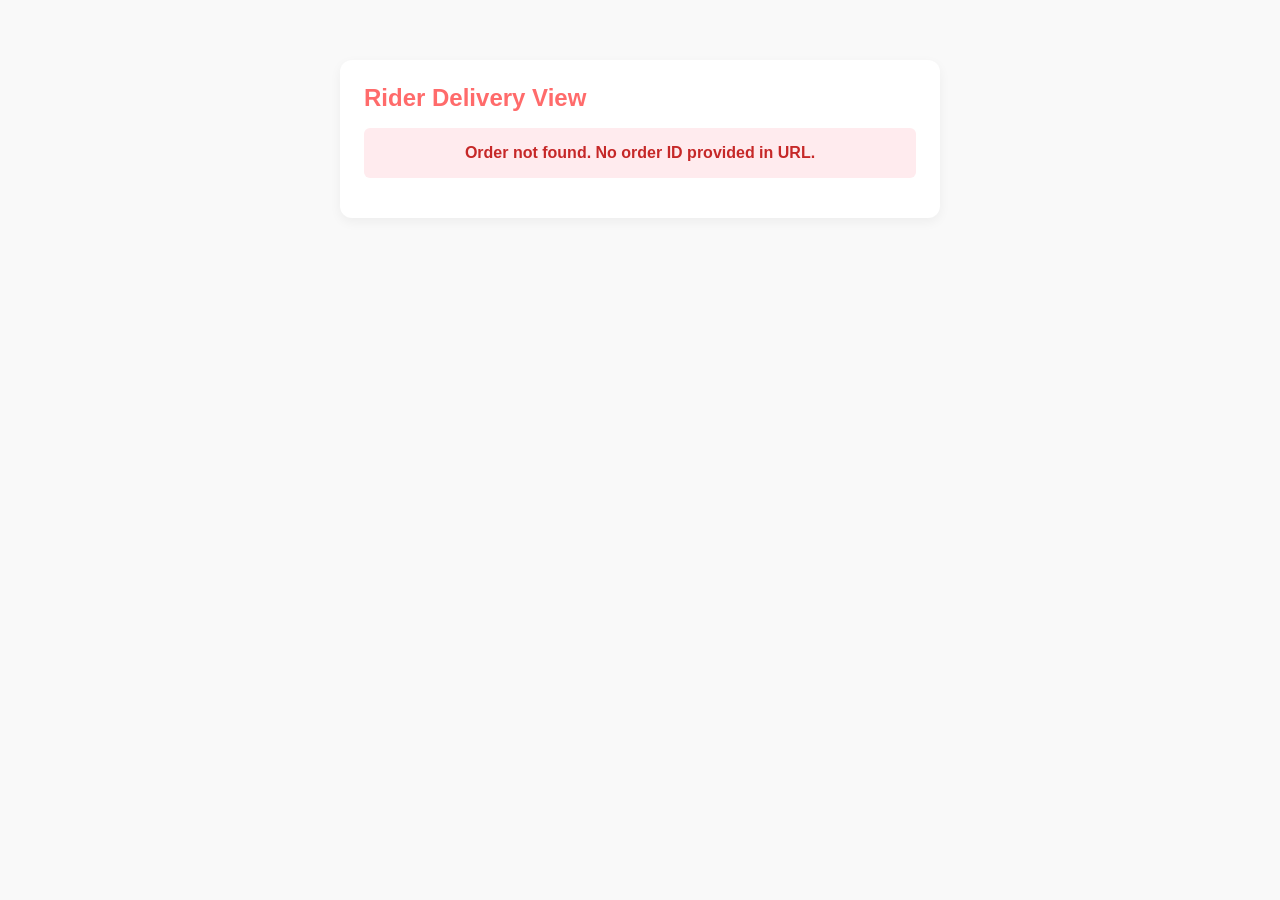
==== rider.html @ c68f9dd2 "Create rider.html" ====
<!DOCTYPE html>
<html lang="en">
<head>
    <meta charset="UTF-8">
    <meta name="viewport" content="width=device-width, initial-scale=1.0">
    <title>Lieferoo - Rider Delivery View</title>
    <style>
        body { font-family: -apple-system, BlinkMacSystemFont, "Segoe UI", Roboto, sans-serif; max-width: 600px; margin: 40px auto; padding: 20px; color: #333; background: #f9f9f9; }
        .card { background: #fff; padding: 24px; border-radius: 12px; box-shadow: 0 4px 12px rgba(0,0,0,0.05); }
        h1 { margin-top: 0; font-size: 24px; color: #ff6b6b; }
        .address-box { font-size: 18px; font-weight: bold; margin-bottom: 8px; color: #222; }
        .details-box { font-size: 16px; margin-bottom: 16px; color: #555; }
        .note-box { background: #fff8e1; border-left: 4px solid #ffc107; padding: 12px; margin-bottom: 20px; border-radius: 4px; font-size: 14px; }
        .status-msg { padding: 16px; border-radius: 6px; font-weight: bold; text-align: center; margin-bottom: 16px; display: none; }
        .error-state { background: #ffebee; color: #c62828; }
        .success-state { background: #e8f5e9; color: #2e7d32; }
        button { background: #2e7d32; color: white; border: none; padding: 14px 20px; font-size: 16px; font-weight: 600; border-radius: 6px; cursor: pointer; width: 100%; }
        button:hover { background: #1b5e20; }
        button:disabled { background: #ccc; cursor: not-allowed; }
    </style>
</head>
<body>

<div class="card">
    <h1>Rider Delivery View</h1>
    
    <div id="message-box" class="status-msg">Loading order details...</div>

    <div id="order-content" style="display: none;">
        <div class="address-box" id="road-address"></div>
        <div class="details-box" id="order-details"></div>
        <div class="note-box" id="rider-note" style="display: none;"></div>
        
        <button id="deliver-btn" onclick="markDelivered()">Mark as Delivered</button>
    </div>
</div>

<script>
    // Korean mapping dictionary for entry methods as specified in PRD
    const entryMethodPhrases = {
        'door_code': '공동현관 비밀번호',
        'call': '공동현관 호출',
        'security_desk': '경비실 문의',
        'free': '자유 출입'
    };

    async function loadOrder() {
        const urlParams = new URLSearchParams(window.location.search);
        const orderId = urlParams.get('id');
        const msgBox = document.getElementById('message-box');

        if (!orderId) {
            msgBox.textContent = "Order not found. No order ID provided in URL.";
            msgBox.className = "status-msg error-state";
            msgBox.style.display = "block";
            return;
        }

        try {
            const res = await fetch(`/order?id=${orderId}`);
            const data = await res.json();

            if (!res.ok) {
                msgBox.textContent = data.error || "Order not found.";
                msgBox.className = "status-msg error-state";
                msgBox.style.display = "block";
                return;
            }

            // Populate Order Info
            document.getElementById('road-address').textContent = data.road_address_ko || data.road_address_en;
            
            // Format Line 2: {detail} · {Korean phrase} {entry_code}
            const phrase = entryMethodPhrases[data.entry_method] || data.entry_method;
            let line2 = `${data.detail} · ${phrase}`;
            if (data.entry_code && data.entry_code.trim() !== '') {
                line2 += ` ${data.entry_code}`;
            }
            document.getElementById('order-details').textContent = line2;

            // Handle Rider Note
            const noteBox = document.getElementById('rider-note');
            if (data.rider_note && data.rider_note.trim() !== '') {
                noteBox.textContent = `Note: ${data.rider_note}`;
                noteBox.style.display = 'block';
            }

            // Check if already delivered
            if (data.status === 'delivered') {
                const btn = document.getElementById('deliver-btn');
                btn.textContent = "Already Delivered";
                btn.disabled = true;
                btn.style.background = "#9e9e9e";
            }

            document.getElementById('order-content').style.display = 'block';
            msgBox.style.display = 'none';

        } catch (err) {
            msgBox.textContent = "Error loading order details.";
            msgBox.className = "status-msg error-state";
            msgBox.style.display = "block";
        }
    }

    async function markDelivered() {
        const urlParams = new URLSearchParams(window.location.search);
        const orderId = urlParams.get('id');
        const btn = document.getElementById('deliver-btn');
        const msgBox = document.getElementById('message-box');

        try {
            const res = await fetch('/deliver', {
                method: 'POST',
                headers: { 'Content-Type': 'application/json' },
                body: JSON.stringify({ order_id: orderId })
            });
            const data = await res.json();

            if (!res.ok) {
                alert(data.error || "Failed to update status.");
            } else {
                btn.textContent = "Delivered Successfully";
                btn.disabled = true;
                btn.style.background = "#9e9e9e";
                
                msgBox.textContent = "Order marked as delivered!";
                msgBox.className = "status-msg success-state";
                msgBox.style.display = "block";
            }
        } catch (err) {
            alert("Network error. Please try again.");
        }
    }

    // Initialize on load
    loadOrder();
</script>

</body>
</html>
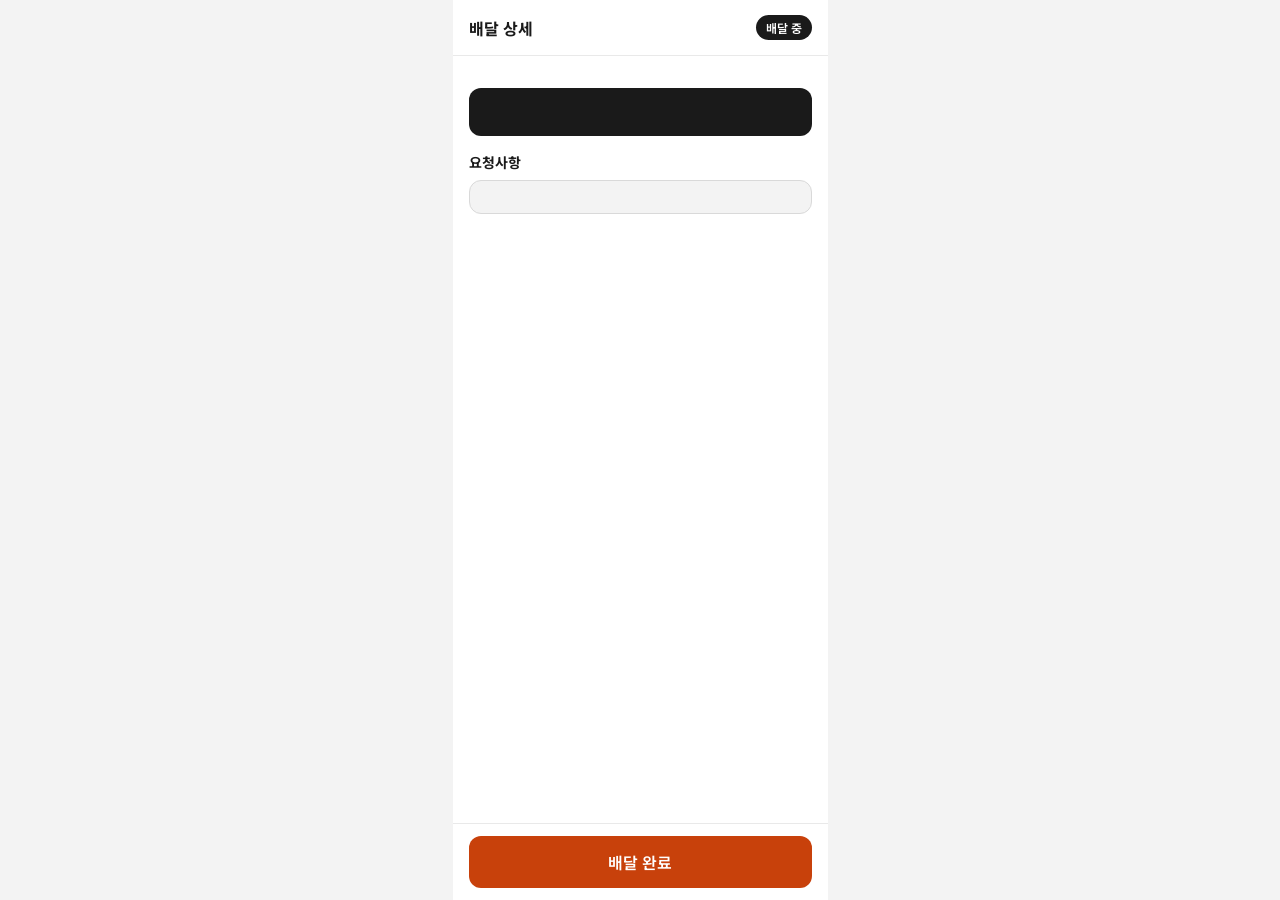
==== commit a154a3f0: "Update rider.html for Korean localization" ====
--- a/rider.html
+++ b/rider.html
@@ -1,141 +1,43 @@
 <!DOCTYPE html>
-<html lang="en">
+<html lang="ko">
 <head>
-    <meta charset="UTF-8">
-    <meta name="viewport" content="width=device-width, initial-scale=1.0">
-    <title>Lieferoo - Rider Delivery View</title>
-    <style>
-        body { font-family: -apple-system, BlinkMacSystemFont, "Segoe UI", Roboto, sans-serif; max-width: 600px; margin: 40px auto; padding: 20px; color: #333; background: #f9f9f9; }
-        .card { background: #fff; padding: 24px; border-radius: 12px; box-shadow: 0 4px 12px rgba(0,0,0,0.05); }
-        h1 { margin-top: 0; font-size: 24px; color: #ff6b6b; }
-        .address-box { font-size: 18px; font-weight: bold; margin-bottom: 8px; color: #222; }
-        .details-box { font-size: 16px; margin-bottom: 16px; color: #555; }
-        .note-box { background: #fff8e1; border-left: 4px solid #ffc107; padding: 12px; margin-bottom: 20px; border-radius: 4px; font-size: 14px; }
-        .status-msg { padding: 16px; border-radius: 6px; font-weight: bold; text-align: center; margin-bottom: 16px; display: none; }
-        .error-state { background: #ffebee; color: #c62828; }
-        .success-state { background: #e8f5e9; color: #2e7d32; }
-        button { background: #2e7d32; color: white; border: none; padding: 14px 20px; font-size: 16px; font-weight: 600; border-radius: 6px; cursor: pointer; width: 100%; }
-        button:hover { background: #1b5e20; }
-        button:disabled { background: #ccc; cursor: not-allowed; }
-    </style>
+  <meta charset="UTF-8" />
+  <meta name="viewport" content="width=device-width, initial-scale=1.0" />
+  <title>Lieferoo — 배달 상세</title>
+  <link rel="stylesheet" href="./tokens.css" />
+  <link rel="stylesheet" href="./rider.css" />
 </head>
 <body>
+  <div class="app-frame">
+    <!-- Top Bar -->
+    <header class="top-bar">
+      <h1 class="rider-top-title">배달 상세</h1>
+      <span id="statusPill" class="status-pill in-progress">배달 중</span>
+    </header>
 
-<div class="card">
-    <h1>Rider Delivery View</h1>
-    
-    <div id="message-box" class="status-msg">Loading order details...</div>
+    <!-- Main Content -->
+    <main id="mainContent" class="rider-content">
+      <div id="metaLine" class="meta-line"></div>
 
-    <div id="order-content" style="display: none;">
-        <div class="address-box" id="road-address"></div>
-        <div class="details-box" id="order-details"></div>
-        <div class="note-box" id="rider-note" style="display: none;"></div>
-        
-        <button id="deliver-btn" onclick="markDelivered()">Mark as Delivered</button>
+      <!-- Error Box (replaces alert()) -->
+      <div id="errorAlertBox" class="error-alert-box" role="alert"></div>
+
+      <!-- Dark Destination Block ("도착지") -->
+      <section id="destinationBlock" class="rider-dark-card" aria-label="도착지"></section>
+
+      <!-- Requests Section ("요청사항") -->
+      <section id="requestsSection" class="requests-section" aria-label="요청사항">
+        <div class="requests-heading">요청사항</div>
+        <div id="requestsBox" class="requests-card"></div>
+      </section>
+    </main>
+
+    <!-- Bottom Action Bar -->
+    <div id="bottomBar" class="bottom-bar">
+      <button type="button" id="actionBtn" class="btn-big">배달 완료</button>
     </div>
-</div>
+  </div>
 
-<script>
-    // Korean mapping dictionary for entry methods as specified in PRD
-    const entryMethodPhrases = {
-        'door_code': '공동현관 비밀번호',
-        'call': '공동현관 호출',
-        'security_desk': '경비실 문의',
-        'free': '자유 출입'
-    };
-
-    async function loadOrder() {
-        const urlParams = new URLSearchParams(window.location.search);
-        const orderId = urlParams.get('id');
-        const msgBox = document.getElementById('message-box');
-
-        if (!orderId) {
-            msgBox.textContent = "Order not found. No order ID provided in URL.";
-            msgBox.className = "status-msg error-state";
-            msgBox.style.display = "block";
-            return;
-        }
-
-        try {
-            const res = await fetch(`/order?id=${orderId}`);
-            const data = await res.json();
-
-            if (!res.ok) {
-                msgBox.textContent = data.error || "Order not found.";
-                msgBox.className = "status-msg error-state";
-                msgBox.style.display = "block";
-                return;
-            }
-
-            // Populate Order Info
-            document.getElementById('road-address').textContent = data.road_address_ko || data.road_address_en;
-            
-            // Format Line 2: {detail} · {Korean phrase} {entry_code}
-            const phrase = entryMethodPhrases[data.entry_method] || data.entry_method;
-            let line2 = `${data.detail} · ${phrase}`;
-            if (data.entry_code && data.entry_code.trim() !== '') {
-                line2 += ` ${data.entry_code}`;
-            }
-            document.getElementById('order-details').textContent = line2;
-
-            // Handle Rider Note
-            const noteBox = document.getElementById('rider-note');
-            if (data.rider_note && data.rider_note.trim() !== '') {
-                noteBox.textContent = `Note: ${data.rider_note}`;
-                noteBox.style.display = 'block';
-            }
-
-            // Check if already delivered
-            if (data.status === 'delivered') {
-                const btn = document.getElementById('deliver-btn');
-                btn.textContent = "Already Delivered";
-                btn.disabled = true;
-                btn.style.background = "#9e9e9e";
-            }
-
-            document.getElementById('order-content').style.display = 'block';
-            msgBox.style.display = 'none';
-
-        } catch (err) {
-            msgBox.textContent = "Error loading order details.";
-            msgBox.className = "status-msg error-state";
-            msgBox.style.display = "block";
-        }
-    }
-
-    async function markDelivered() {
-        const urlParams = new URLSearchParams(window.location.search);
-        const orderId = urlParams.get('id');
-        const btn = document.getElementById('deliver-btn');
-        const msgBox = document.getElementById('message-box');
-
-        try {
-            const res = await fetch('/deliver', {
-                method: 'POST',
-                headers: { 'Content-Type': 'application/json' },
-                body: JSON.stringify({ order_id: orderId })
-            });
-            const data = await res.json();
-
-            if (!res.ok) {
-                alert(data.error || "Failed to update status.");
-            } else {
-                btn.textContent = "Delivered Successfully";
-                btn.disabled = true;
-                btn.style.background = "#9e9e9e";
-                
-                msgBox.textContent = "Order marked as delivered!";
-                msgBox.className = "status-msg success-state";
-                msgBox.style.display = "block";
-            }
-        } catch (err) {
-            alert("Network error. Please try again.");
-        }
-    }
-
-    // Initialize on load
-    loadOrder();
-</script>
-
+  <script src="./rider.js"></script>
 </body>
 </html>
--- a/tokens.css
+++ b/tokens.css
@@ -0,0 +1,138 @@
+/* 1. Load Noto Sans KR from Google Fonts */
+@import url('https://fonts.googleapis.com/css2?family=Noto+Sans+KR:wght@400;500;600;700&display=swap');
+
+:root {
+  /* 2. Color Tokens (Lieferoo Spec Board) */
+  --primary: #C8410B;
+  --primary-pressed: #A33608;
+  --primary-subtle: #FFF3EC;
+
+  --text: #1A1A1A;
+  --text-sub: #666666;
+  --text-disabled: #B3B3B3;
+  --text-on-primary: #FFFFFF;
+
+  --surface: #FFFFFF;
+  --band: #F3F3F3;
+  --border: #D9D9D9;
+  --divider: #E9E9E9;
+
+  --error: #D93025;
+  --success: #1F8A4C;
+  --warning: #B87400;
+  --info: #2563C9;
+  --rider-block: #1A1A1A;
+
+  /* 3. Typography */
+  --font-family: 'Noto Sans KR', -apple-system, BlinkMacSystemFont, 'Segoe UI', Roboto, sans-serif;
+
+  /* 4. Spacing Steps (px) */
+  --space-1: 4px;
+  --space-2: 8px;
+  --space-3: 12px;
+  --space-4: 16px;
+  --space-5: 24px;
+  --space-6: 32px;
+
+  /* 5. Border Radius */
+  --radius-sm: 4px;
+  --radius-md: 12px;
+  --radius-pill: 9999px;
+
+  /* 6. Component Heights & Frame Dimensions */
+  --height-topbar: 56px;
+  --height-btn-lg: 52px;
+  --height-input: 48px;
+  --frame-width: 375px;
+  --frame-height: 812px;
+}
+
+/* Base Reset */
+*, *::before, *::after {
+  box-sizing: border-box;
+  margin: 0;
+  padding: 0;
+}
+
+body {
+  font-family: var(--font-family);
+  color: var(--text);
+  background-color: var(--band);
+  display: flex;
+  justify-content: center;
+  min-height: 100vh;
+}
+
+/* 375x812 Mobile App Frame */
+.app-frame {
+  width: var(--frame-width);
+  min-height: var(--frame-height);
+  background-color: var(--surface);
+  display: flex;
+  flex-direction: column;
+  position: relative;
+  overflow-x: hidden;
+}
+
+/* Top Bar (56px) */
+.top-bar {
+  height: var(--height-topbar);
+  padding: 0 var(--space-4);
+  display: flex;
+  align-items: center;
+  justify-content: space-between;
+  border-bottom: 1px solid var(--divider);
+  background-color: var(--surface);
+}
+
+/* Standard Input (48px) */
+.input-field {
+  height: var(--height-input);
+  width: 100%;
+  padding: 0 var(--space-4);
+  border: 1px solid var(--border);
+  border-radius: var(--radius-md);
+  font-family: inherit;
+  color: var(--text);
+  background-color: var(--surface);
+  outline: none;
+  transition: border-color 0.15s ease;
+}
+
+.input-field::placeholder {
+  color: var(--text-disabled);
+}
+
+.input-field:focus {
+  border-color: var(--primary);
+}
+
+/* Big Button (52px, 16px from both sides) */
+.btn-big {
+  height: var(--height-btn-lg);
+  width: calc(100% - (var(--space-4) * 2));
+  margin: 0 var(--space-4);
+  border: none;
+  border-radius: var(--radius-md);
+  background-color: var(--primary);
+  color: var(--text-on-primary);
+  font-family: inherit;
+  font-weight: 600;
+  font-size: 16px;
+  cursor: pointer;
+  display: flex;
+  align-items: center;
+  justify-content: center;
+  transition: background-color 0.15s ease;
+}
+
+.btn-big:hover,
+.btn-big:active {
+  background-color: var(--primary-pressed);
+}
+
+.btn-big:disabled {
+  background-color: var(--band);
+  color: var(--text-disabled);
+  cursor: not-allowed;
+}
--- a/rider.css
+++ b/rider.css
@@ -0,0 +1,236 @@
+/* Top Bar */
+.top-bar {
+  display: flex;
+  align-items: center;
+  justify-content: space-between;
+  padding: 0 var(--space-4);
+  height: var(--height-topbar);
+  background-color: var(--surface);
+  border-bottom: 1px solid var(--divider);
+  position: sticky;
+  top: 0;
+  z-index: 10;
+}
+
+.rider-top-title {
+  font-size: 16px;
+  font-weight: 700;
+  color: var(--text);
+}
+
+/* Status Pill ("배달 중" dark or "배달 완료" green) */
+.status-pill {
+  font-size: 12px;
+  font-weight: 600;
+  padding: 4px 10px;
+  border-radius: var(--radius-pill);
+}
+
+.status-pill.in-progress {
+  background-color: var(--rider-block);
+  color: var(--text-on-primary);
+}
+
+.status-pill.completed {
+  background-color: var(--success);
+  color: var(--text-on-primary);
+}
+
+/* Main Content Area (Fits inside 375x812 without scrolling) */
+.rider-content {
+  padding: var(--space-4);
+  display: flex;
+  flex-direction: column;
+  gap: var(--space-4);
+  flex: 1;
+  padding-bottom: 88px;
+}
+
+/* Meta Line: "주문번호 {order_id}." */
+.meta-line {
+  font-size: 13px;
+  color: var(--text-sub);
+  font-weight: 500;
+}
+
+/* Dark Destination Block ("도착지") */
+.rider-dark-card {
+  background-color: var(--rider-block);
+  color: var(--text-on-primary);
+  border-radius: var(--radius-md);
+  padding: var(--space-5);
+  display: flex;
+  flex-direction: column;
+  gap: var(--space-3);
+}
+
+.rider-tag-small {
+  font-size: 12px;
+  color: var(--text-disabled);
+  font-weight: 600;
+}
+
+/* Detail big and bold: 28px/36px */
+.rider-detail-big {
+  font-size: 28px;
+  line-height: 36px;
+  font-weight: 700;
+  color: var(--text-on-primary);
+}
+
+/* Orange Chip with Korean Phrase */
+.rider-orange-chip {
+  align-self: flex-start;
+  background-color: var(--primary);
+  color: var(--text-on-primary);
+  font-size: 13px;
+  font-weight: 600;
+  padding: 6px 12px;
+  border-radius: var(--radius-pill);
+}
+
+/* Door Code: 32px/40px bold */
+.rider-code-huge {
+  font-size: 32px;
+  line-height: 40px;
+  font-weight: 700;
+  color: var(--text-on-primary);
+  letter-spacing: 1px;
+}
+
+/* Small Korean Address Line */
+.rider-ko-address {
+  font-size: 13px;
+  color: var(--text-disabled);
+  margin-top: var(--space-1);
+}
+
+/* Requests Section ("요청사항") — Quieter than the dark block */
+.requests-section {
+  display: flex;
+  flex-direction: column;
+  gap: var(--space-2);
+}
+
+.requests-heading {
+  font-size: 14px;
+  font-weight: 700;
+  color: var(--text);
+}
+
+.requests-card {
+  background-color: var(--band);
+  border: 1px solid var(--border);
+  border-radius: var(--radius-md);
+  padding: var(--space-4);
+  display: flex;
+  flex-direction: column;
+  gap: var(--space-1);
+}
+
+.requests-sublabel {
+  font-size: 12px;
+  font-weight: 600;
+  color: var(--text-sub);
+}
+
+.requests-body {
+  font-size: 14px;
+  color: var(--text);
+  line-height: 1.45;
+  white-space: pre-wrap;
+  word-break: break-word;
+}
+
+.requests-body.empty {
+  color: var(--text-sub);
+}
+
+/* Failure Red Box */
+.error-alert-box {
+  display: none;
+  background-color: #FDECEA;
+  color: var(--error);
+  border: 1px solid var(--error);
+  padding: var(--space-3) var(--space-4);
+  border-radius: var(--radius-md);
+  font-size: 13px;
+  font-weight: 500;
+  line-height: 1.4;
+}
+
+.error-alert-box.visible {
+  display: block;
+}
+
+/* Done View State */
+.done-container {
+  display: flex;
+  flex-direction: column;
+  align-items: center;
+  justify-content: center;
+  text-align: center;
+  gap: var(--space-3);
+  padding: var(--space-6) var(--space-4);
+  margin-top: var(--space-4);
+  background-color: var(--surface);
+  border-radius: var(--radius-md);
+  border: 1px solid var(--border);
+}
+
+.success-icon-circle {
+  width: 56px;
+  height: 56px;
+  background-color: #E8F5E9;
+  color: var(--success);
+  border-radius: 50%;
+  display: flex;
+  align-items: center;
+  justify-content: center;
+  font-size: 28px;
+  font-weight: 700;
+}
+
+.done-title {
+  font-size: 22px;
+  font-weight: 700;
+  color: var(--text);
+}
+
+.done-detail {
+  font-size: 18px;
+  font-weight: 600;
+  color: var(--text);
+}
+
+.done-meta {
+  font-size: 13px;
+  color: var(--text-sub);
+}
+
+/* Missing / Unknown Order View */
+.not-found-container {
+  display: flex;
+  flex-direction: column;
+  align-items: center;
+  justify-content: center;
+  text-align: center;
+  flex: 1;
+  padding: var(--space-6);
+}
+
+.not-found-title {
+  font-size: 16px;
+  font-weight: 600;
+  color: var(--text-sub);
+}
+
+/* Sticky Bottom Action Bar */
+.bottom-bar {
+  position: fixed;
+  bottom: 0;
+  width: var(--frame-width);
+  padding: var(--space-3) 0;
+  background-color: var(--surface);
+  border-top: 1px solid var(--divider);
+}
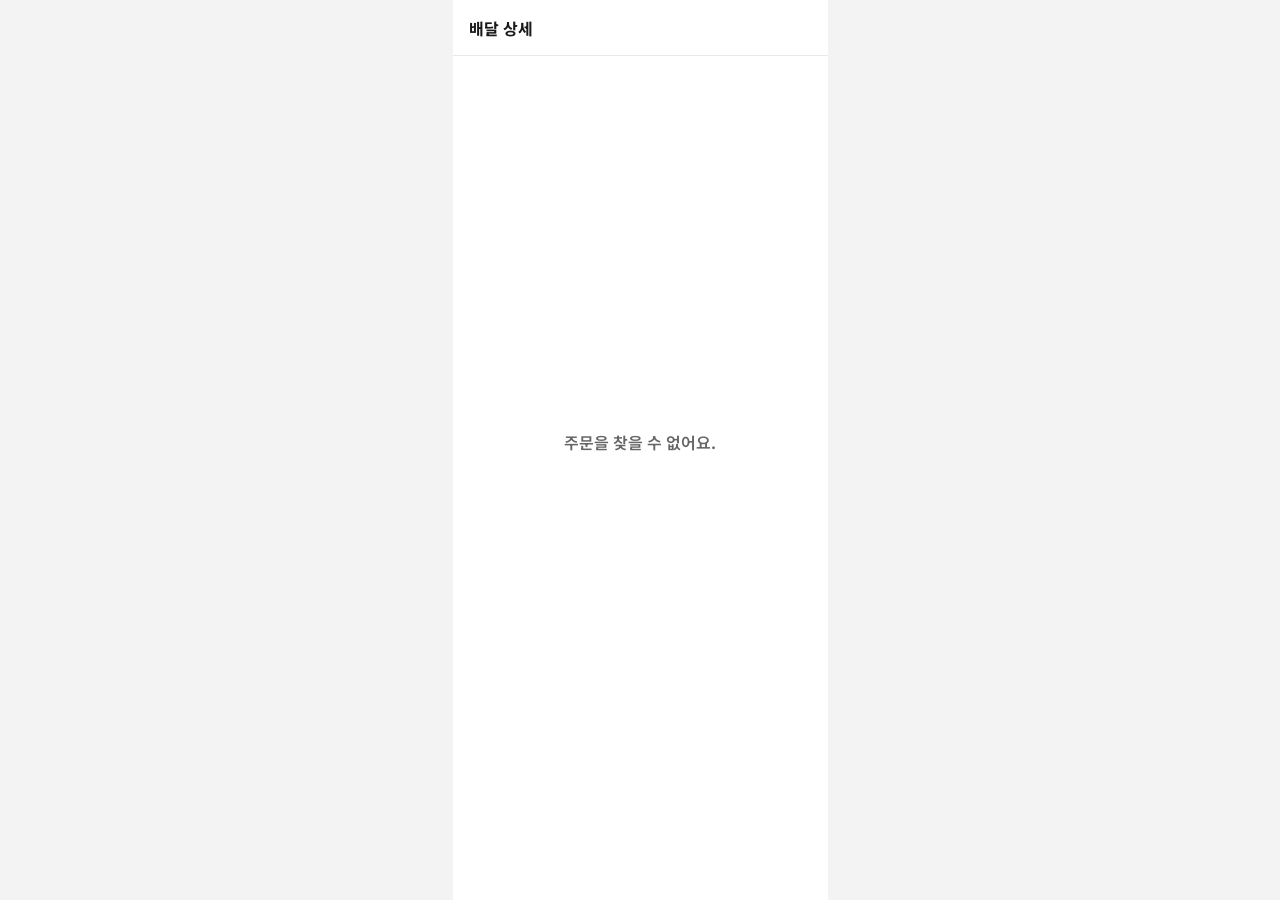
==== commit 3594d0c5: "Update rider.html" ====
--- a/rider.html
+++ b/rider.html
@@ -17,24 +17,49 @@
 
     <!-- Main Content -->
     <main id="mainContent" class="rider-content">
-      <div id="metaLine" class="meta-line"></div>
+      <div style="display: flex; justify-content: space-between; align-items: center;">
+        <div id="metaLine" class="meta-line"></div>
+        <div style="font-size: 12px; color: var(--text-sub); font-weight: 500;">픽업 20:41</div>
+      </div>
 
-      <!-- Error Box (replaces alert()) -->
+      <!-- Error Box -->
       <div id="errorAlertBox" class="error-alert-box" role="alert"></div>
 
       <!-- Dark Destination Block ("도착지") -->
       <section id="destinationBlock" class="rider-dark-card" aria-label="도착지"></section>
+
+      <!-- Map / Route Card Preview -->
+      <section class="rider-map-card" aria-label="지도 경로">
+        <svg class="rider-map-svg" viewBox="0 0 343 110" fill="none" xmlns="http://www.w3.org/2000/svg">
+          <rect width="343" height="110" fill="#EFEFEF"/>
+          <path d="M0 35H343" stroke="#FFFFFF" stroke-width="8"/>
+          <path d="M110 0V110" stroke="#FFFFFF" stroke-width="8"/>
+          <path d="M240 0V110" stroke="#FFFFFF" stroke-width="8"/>
+          <path d="M40 70H300" stroke="#C8410B" stroke-width="3" stroke-linecap="round"/>
+          <circle cx="40" cy="70" r="5" fill="#1A1A1A"/>
+          <circle cx="300" cy="70" r="5" fill="#C8410B"/>
+        </svg>
+      </section>
 
       <!-- Requests Section ("요청사항") -->
       <section id="requestsSection" class="requests-section" aria-label="요청사항">
         <div class="requests-heading">요청사항</div>
         <div id="requestsBox" class="requests-card"></div>
       </section>
+
+      <!-- Order Summary Meta Line -->
+      <div class="order-summary-meta">
+        <span>메뉴 2개 · 23,500원</span>
+        <span>선결제 완료</span>
+      </div>
     </main>
 
-    <!-- Bottom Action Bar -->
+    <!-- Bottom Action Bar with Dual Buttons -->
     <div id="bottomBar" class="bottom-bar">
-      <button type="button" id="actionBtn" class="btn-big">배달 완료</button>
+      <div class="bottom-buttons-row">
+        <button type="button" id="navBtn" class="btn-secondary">길 안내</button>
+        <button type="button" id="actionBtn" class="btn-big">배달 완료</button>
+      </div>
     </div>
   </div>
 
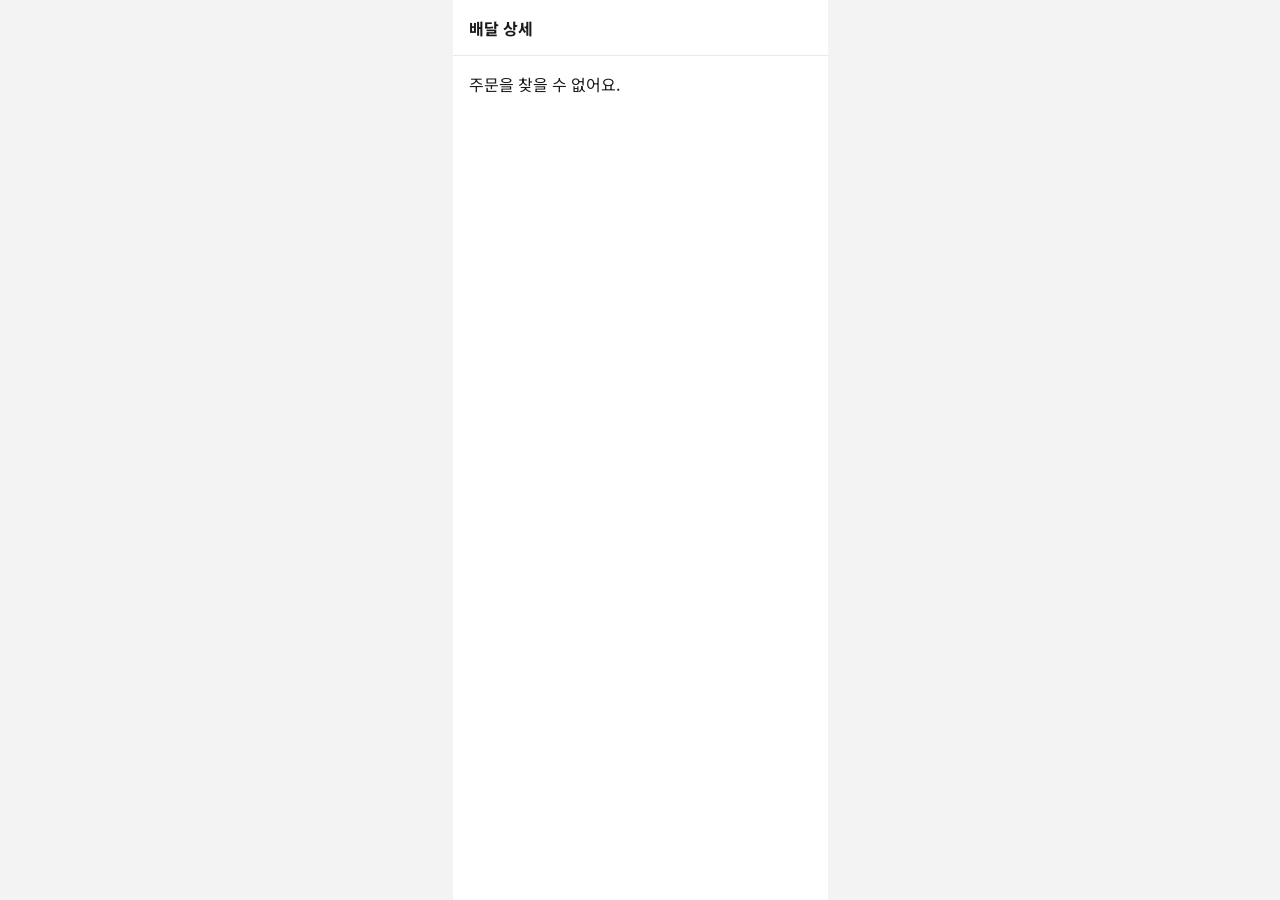
==== commit 6d72a18a: "Update rider.html" ====
--- a/rider.html
+++ b/rider.html
@@ -30,15 +30,7 @@
 
       <!-- Map / Route Card Preview -->
       <section class="rider-map-card" aria-label="지도 경로">
-        <svg class="rider-map-svg" viewBox="0 0 343 110" fill="none" xmlns="http://www.w3.org/2000/svg">
-          <rect width="343" height="110" fill="#EFEFEF"/>
-          <path d="M0 35H343" stroke="#FFFFFF" stroke-width="8"/>
-          <path d="M110 0V110" stroke="#FFFFFF" stroke-width="8"/>
-          <path d="M240 0V110" stroke="#FFFFFF" stroke-width="8"/>
-          <path d="M40 70H300" stroke="#C8410B" stroke-width="3" stroke-linecap="round"/>
-          <circle cx="40" cy="70" r="5" fill="#1A1A1A"/>
-          <circle cx="300" cy="70" r="5" fill="#C8410B"/>
-        </svg>
+        <img src="map-route.png" alt="Delivery Route Map" class="rider-map-img" />
       </section>
 
       <!-- Requests Section ("요청사항") -->
--- a/rider.css
+++ b/rider.css
@@ -18,7 +18,7 @@
   color: var(--text);
 }
 
-/* Status Pill ("배달 중" dark or "배달 완료" green) */
+/* Status Pill */
 .status-pill {
   font-size: 12px;
   font-weight: 600;
@@ -36,24 +36,23 @@
   color: var(--text-on-primary);
 }
 
-/* Main Content Area (Fits inside 375x812 without scrolling) */
+/* Main Content Area */
 .rider-content {
   padding: var(--space-4);
   display: flex;
   flex-direction: column;
-  gap: var(--space-4);
+  gap: var(--space-3);
   flex: 1;
-  padding-bottom: 88px;
-}
-
-/* Meta Line: "주문번호 {order_id}." */
+  padding-bottom: 110px;
+}
+
 .meta-line {
   font-size: 13px;
   color: var(--text-sub);
   font-weight: 500;
 }
 
-/* Dark Destination Block ("도착지") */
+/* Dark Destination Block */
 .rider-dark-card {
   background-color: var(--rider-block);
   color: var(--text-on-primary);
@@ -70,7 +69,6 @@
   font-weight: 600;
 }
 
-/* Detail big and bold: 28px/36px */
 .rider-detail-big {
   font-size: 28px;
   line-height: 36px;
@@ -78,7 +76,6 @@
   color: var(--text-on-primary);
 }
 
-/* Orange Chip with Korean Phrase */
 .rider-orange-chip {
   align-self: flex-start;
   background-color: var(--primary);
@@ -89,7 +86,6 @@
   border-radius: var(--radius-pill);
 }
 
-/* Door Code: 32px/40px bold */
 .rider-code-huge {
   font-size: 32px;
   line-height: 40px;
@@ -98,14 +94,28 @@
   letter-spacing: 1px;
 }
 
-/* Small Korean Address Line */
 .rider-ko-address {
   font-size: 13px;
   color: var(--text-disabled);
   margin-top: var(--space-1);
 }
 
-/* Requests Section ("요청사항") — Quieter than the dark block */
+/* Map Route Card */
+.rider-map-card {
+  width: 100%;
+  height: 110px;
+  border-radius: var(--radius-md);
+  overflow: hidden;
+  border: 1px solid var(--border);
+}
+
+.rider-map-svg {
+  width: 100%;
+  height: 100%;
+  object-fit: cover;
+}
+
+/* Requests Section */
 .requests-section {
   display: flex;
   flex-direction: column;
@@ -144,6 +154,16 @@
 
 .requests-body.empty {
   color: var(--text-sub);
+}
+
+/* Order Summary Meta Line Above Buttons */
+.order-summary-meta {
+  display: flex;
+  justify-content: space-between;
+  font-size: 13px;
+  color: var(--text-sub);
+  padding: 0 var(--space-1);
+  margin-top: var(--space-2);
 }
 
 /* Failure Red Box */
@@ -208,29 +228,45 @@
   color: var(--text-sub);
 }
 
-/* Missing / Unknown Order View */
-.not-found-container {
-  display: flex;
-  flex-direction: column;
-  align-items: center;
-  justify-content: center;
-  text-align: center;
-  flex: 1;
-  padding: var(--space-6);
-}
-
-.not-found-title {
-  font-size: 16px;
-  font-weight: 600;
-  color: var(--text-sub);
-}
-
-/* Sticky Bottom Action Bar */
+/* Sticky Bottom Action Bar with Dual Buttons */
 .bottom-bar {
   position: fixed;
   bottom: 0;
   width: var(--frame-width);
-  padding: var(--space-3) 0;
+  padding: var(--space-3) var(--space-4);
   background-color: var(--surface);
   border-top: 1px solid var(--divider);
 }
+
+.bottom-buttons-row {
+  display: flex;
+  gap: var(--space-2);
+  width: 100%;
+}
+
+.btn-secondary {
+  height: var(--height-btn-lg);
+  flex: 1;
+  border: 1px solid var(--border);
+  border-radius: var(--radius-md);
+  background-color: var(--surface);
+  color: var(--text);
+  font-family: inherit;
+  font-weight: 600;
+  font-size: 15px;
+  cursor: pointer;
+  display: flex;
+  align-items: center;
+  justify-content: center;
+  transition: background-color 0.15s ease;
+}
+
+.btn-secondary:hover {
+  background-color: var(--band);
+}
+
+.bottom-bar .btn-big {
+  flex: 2;
+  margin: 0;
+  width: auto;
+}
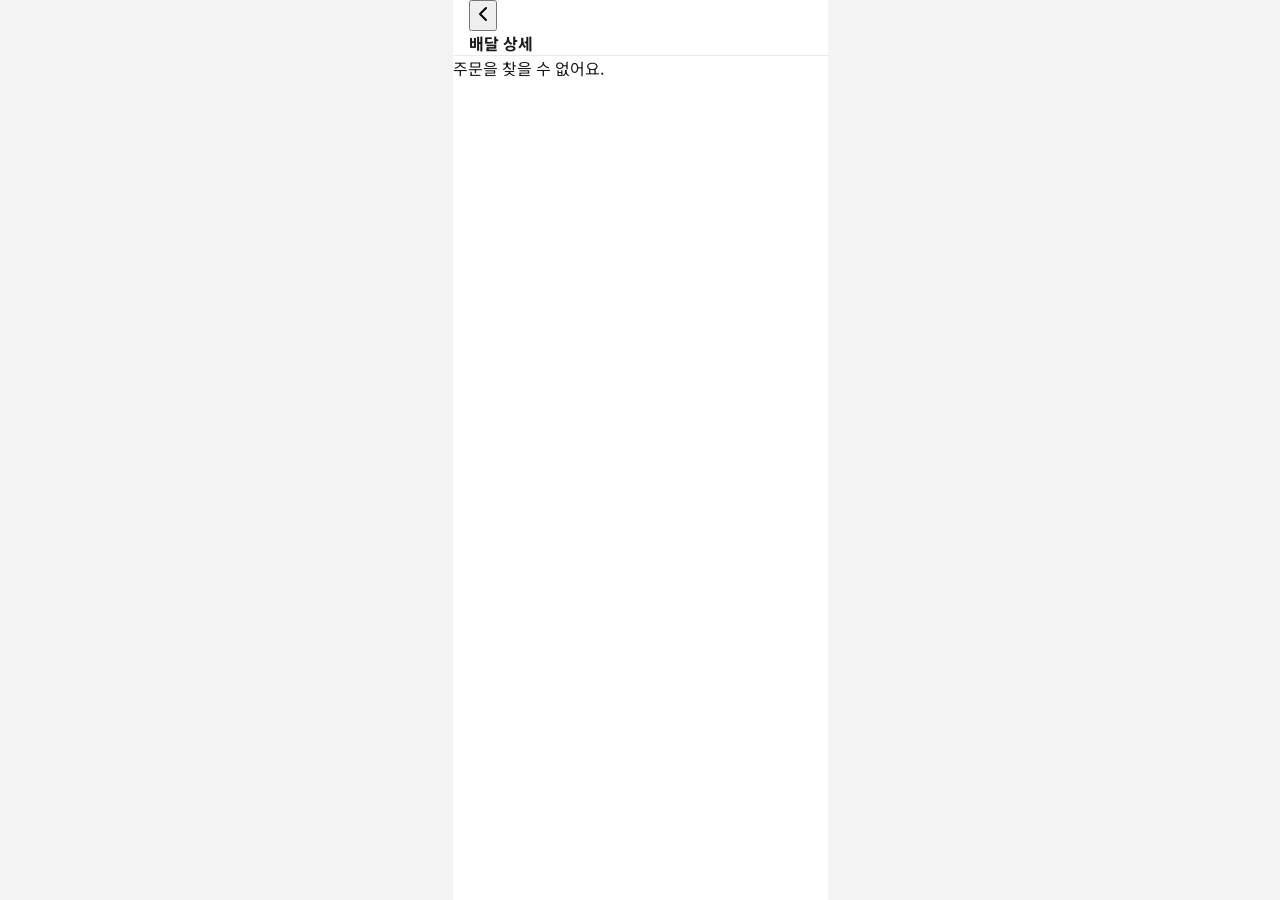
==== commit 0ddc46a8: "Update rider.html" ====
--- a/rider.html
+++ b/rider.html
@@ -9,49 +9,62 @@
 </head>
 <body>
   <div class="app-frame">
-    <!-- Top Bar -->
+    <!-- Top Bar with 24px Back Chevron -->
     <header class="top-bar">
-      <h1 class="rider-top-title">배달 상세</h1>
+      <div class="top-bar-left">
+        <button type="button" class="chevron-btn" onclick="history.back()" aria-label="뒤로 가기">
+          <svg width="24" height="24" viewBox="0 0 24 24" fill="none" stroke="currentColor" stroke-width="2" stroke-linecap="round" stroke-linejoin="round">
+            <polyline points="15 18 9 12 15 6"></polyline>
+          </svg>
+        </button>
+        <h1 class="rider-top-title">배달 상세</h1>
+      </div>
       <span id="statusPill" class="status-pill in-progress">배달 중</span>
     </header>
 
     <!-- Main Content -->
-    <main id="mainContent" class="rider-content">
-      <div style="display: flex; justify-content: space-between; align-items: center;">
-        <div id="metaLine" class="meta-line"></div>
-        <div style="font-size: 12px; color: var(--text-sub); font-weight: 500;">픽업 20:41</div>
+    <main id="mainContent" class="rider-main">
+      <!-- Top Section: Order Meta, Dark Card, Map -->
+      <div class="rider-top-section">
+        <div class="order-meta-row">
+          <span id="metaLine"></span>
+          <span>픽업 20:41</span>
+        </div>
+
+        <!-- Error Box -->
+        <div id="errorAlertBox" class="error-alert-box" role="alert"></div>
+
+        <!-- Dark Destination Block ("도착지") -->
+        <section id="destinationBlock" class="rider-dark-card" aria-label="도착지"></section>
+
+        <!-- Map Route PNG Card -->
+        <section class="rider-map-card" aria-label="지도 경로">
+          <img src="map-route.png" alt="Delivery Route Map" class="rider-map-img" />
+        </section>
       </div>
 
-      <!-- Error Box -->
-      <div id="errorAlertBox" class="error-alert-box" role="alert"></div>
+      <!-- 8px #F3F3F3 Band Above Requests -->
+      <div class="section-band"></div>
 
-      <!-- Dark Destination Block ("도착지") -->
-      <section id="destinationBlock" class="rider-dark-card" aria-label="도착지"></section>
+      <!-- Bottom Section: Requests & Order Summary -->
+      <div class="rider-bottom-section">
+        <section id="requestsSection" class="requests-section" aria-label="요청사항">
+          <div class="requests-heading">요청사항</div>
+          <div id="dropoffKoInstruction" class="dropoff-ko-text"></div>
+          <div id="requestsBox" class="requests-card"></div>
+        </section>
 
-      <!-- Map / Route Card Preview -->
-      <section class="rider-map-card" aria-label="지도 경로">
-        <img src="map-route.png" alt="Delivery Route Map" class="rider-map-img" />
-      </section>
-
-      <!-- Requests Section ("요청사항") -->
-      <section id="requestsSection" class="requests-section" aria-label="요청사항">
-        <div class="requests-heading">요청사항</div>
-        <div id="requestsBox" class="requests-card"></div>
-      </section>
-
-      <!-- Order Summary Meta Line -->
-      <div class="order-summary-meta">
-        <span>메뉴 2개 · 23,500원</span>
-        <span>선결제 완료</span>
+        <!-- Single-Line Order Summary -->
+        <div class="order-summary-line">
+          메뉴 2개 · 23,500원 · 선결제 완료
+        </div>
       </div>
     </main>
 
-    <!-- Bottom Action Bar with Dual Buttons -->
+    <!-- Bottom Action Bar (PRD v1.2 Vertical Stack) -->
     <div id="bottomBar" class="bottom-bar">
-      <div class="bottom-buttons-row">
-        <button type="button" id="navBtn" class="btn-secondary">길 안내</button>
-        <button type="button" id="actionBtn" class="btn-big">배달 완료</button>
-      </div>
+      <button type="button" id="navBtn" class="btn-nav-stacked">길 안내</button>
+      <button type="button" id="actionBtn" class="btn-complete-stacked">배달 완료</button>
     </div>
   </div>
 
--- a/rider.css
+++ b/rider.css
@@ -107,9 +107,10 @@
   border-radius: var(--radius-md);
   overflow: hidden;
   border: 1px solid var(--border);
-}
-
-.rider-map-svg {
+  background-color: #EFEFEF;
+}
+
+.rider-map-img {
   width: 100%;
   height: 100%;
   object-fit: cover;
